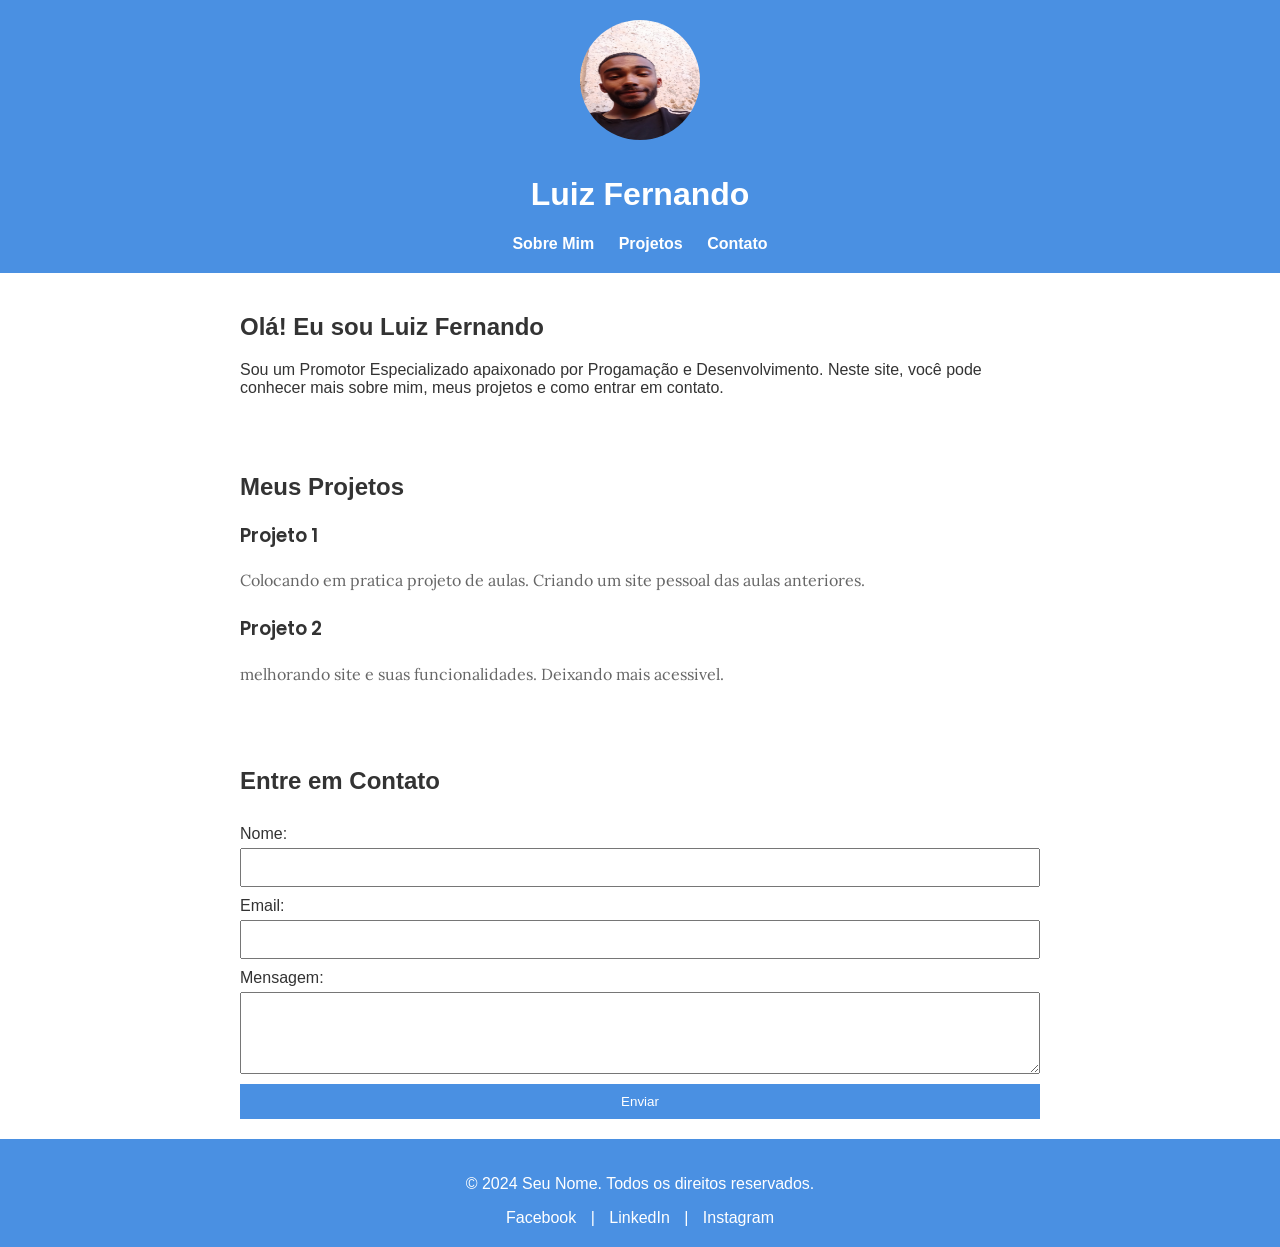
==== index.html @ 7075c880 "arquivo renomeado" ====
<!DOCTYPE html>
<html lang="pt-BR">
<head>
    <meta charset="UTF-8">
    <meta name="viewport" content="width=device-width, initial-scale=1.0">
    <title>Meu Site Pessoal</title>
    <link rel="stylesheet" href="styles.css">
    <link href="https://fonts.googleapis.com/css2?family=Poppins:wght@600&family=Lora:wght@400&display=swap" rel="stylesheet">
</head>
<body>
    <!-- Cabeçalho -->
    <header>
        <div class="header-content">
            <img src="perfil.jpg" alt="Minha Foto" class="perfil-img">
            <h1>Luiz Fernando</h1>
            <nav>
                <ul>
                    <li><a href="#intro">Sobre Mim</a></li>
                    <li><a href="#projetos">Projetos</a></li>
                    <li><a href="#contato">Contato</a></li>
                </ul>
            </nav>
        </div>
    </header>

    <!-- Seção de Introdução -->
    <section id="intro">
        <h2>Olá! Eu sou Luiz Fernando</h2>
        <p>Sou um Promotor Especializado apaixonado por Progamação e Desenvolvimento. Neste site, você pode conhecer mais sobre mim, meus projetos e como entrar em contato.</p>
    </section>

    <!-- Seção de Projetos -->
    <section id="projetos">
        <h2>Meus Projetos</h2>
        <div class="projeto">
            <h3 class="titulo-projeto">Projeto 1</h3>
            <p class="descricao-projeto">Colocando em pratica projeto de aulas. Criando um site pessoal das aulas anteriores.</p>
        </div>
        <div class="projeto">
            <h3 class="titulo-projeto">Projeto 2</h3>
            <p class="descricao-projeto">melhorando site e suas funcionalidades. Deixando mais acessivel.</p>
        </div>

    </section>

    <!-- Seção de Contato -->
    <section id="contato">
        <h2>Entre em Contato</h2>
        <form action="enviar-contato.php" method="post">
            <label for="nome">Nome:</label>
            <input type="text" id="nome" name="nome" required>

            <label for="email">Email:</label>
            <input type="email" id="email" name="email" required>

            <label for="mensagem">Mensagem:</label>
            <textarea id="mensagem" name="mensagem" rows="4" required></textarea>

            <button type="submit">Enviar</button>
        </form>
    </section>


    <footer>
        <p>&copy; 2024 Seu Nome. Todos os direitos reservados.</p>
        <div class="social-media">
            <a href="#">Facebook</a> | <a href="#">LinkedIn</a> | <a href="#">Instagram</a>
        </div>
    </footer>
</body>
</html>
---- styles.css ----
body {
    font-family: 'Roboto', sans-serif;
    margin: 0;
    padding: 0;
    color: #333;
}

header {
    background-color: #4a90e2;
    color: #fff;
    padding: 20px;
    text-align: center;
    position: relative;
}

.header-content {
    display: flex;
    flex-direction: column;
    align-items: center;
}

.perfil-img {
    border-radius: 50%;
    width: 120px;
    height: 120px;
    margin-bottom: 15px;
}

nav ul {
    list-style: none;
    padding: 0;
    margin: 0;
}

nav ul li {
    display: inline;
    margin: 0 10px;
}

nav a {
    color: #fff;
    text-decoration: none;
    font-weight: bold;
}

section {
    padding: 20px;
    margin: 0 auto;
    max-width: 800px;
}

.projeto {
    margin-bottom: 20px;
}

.titulo-projeto {
    font-family: 'Poppins', sans-serif;
    font-weight: 600;
    color: #333;
}

.descricao-projeto {
    font-family: 'Lora', serif;
    color: #666;
    font-size: 1rem;
    line-height: 1.6;
}

form {
    display: flex;
    flex-direction: column;
}

form label {
    margin-top: 10px;
}

form input, form textarea {
    padding: 10px;
    margin-top: 5px;
}

form button {
    margin-top: 10px;
    padding: 10px;
    background-color: #4a90e2;
    color: #fff;
    border: none;
    cursor: pointer;
}

footer {
    background-color: #4a90e2;
    color: #fff;
    text-align: center;
    padding: 20px;
}

.social-media a {
    color: #fff;
    text-decoration: none;
    margin: 0 10px;
}
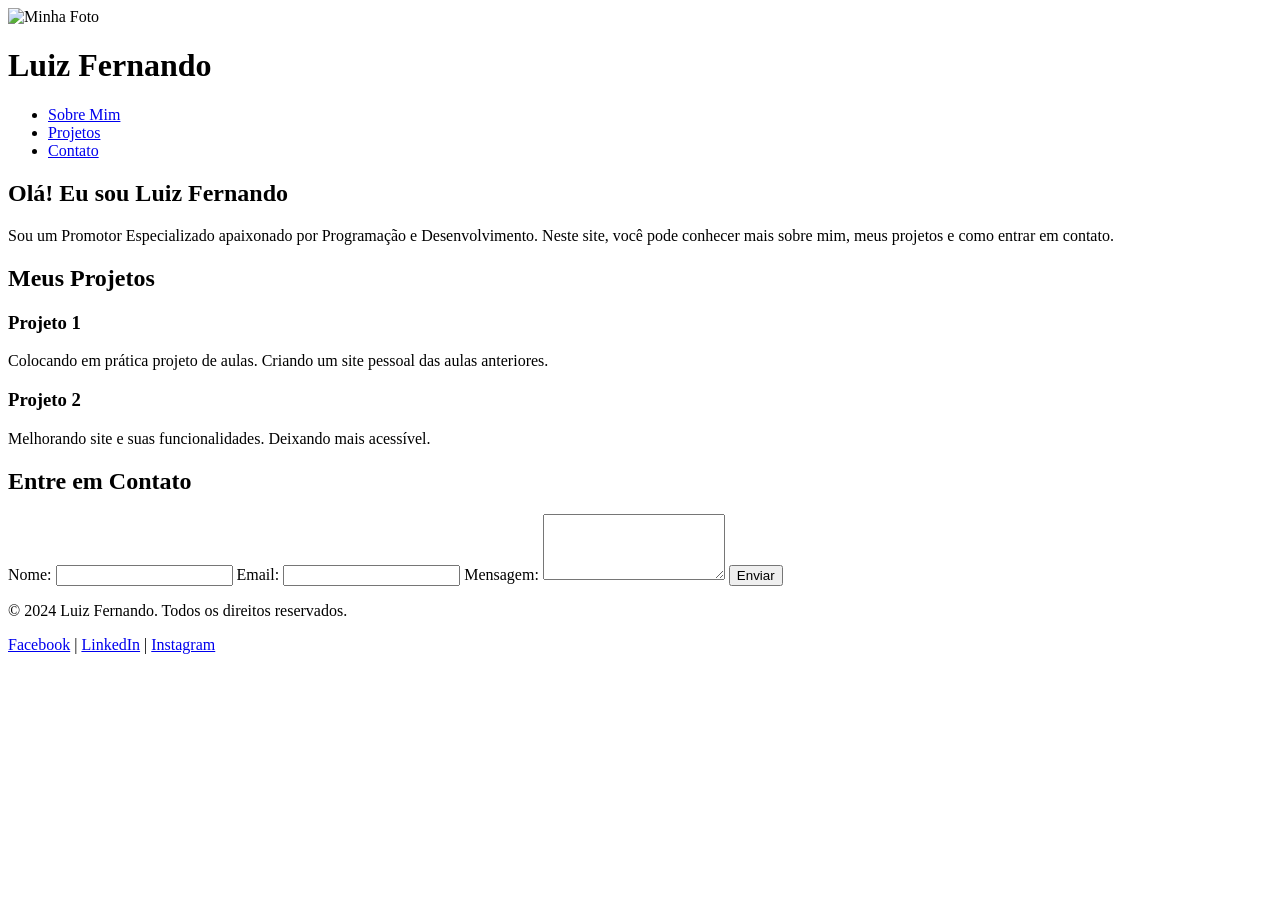
==== commit 94912996: "Rename informação pessoal.html to index.html" ====
--- a/index.html
+++ b/index.html
@@ -4,14 +4,14 @@
     <meta charset="UTF-8">
     <meta name="viewport" content="width=device-width, initial-scale=1.0">
     <title>Meu Site Pessoal</title>
-    <link rel="stylesheet" href="styles.css">
+    <link rel="stylesheet" href="/styles/styles.css">
     <link href="https://fonts.googleapis.com/css2?family=Poppins:wght@600&family=Lora:wght@400&display=swap" rel="stylesheet">
 </head>
 <body>
     <!-- Cabeçalho -->
     <header>
         <div class="header-content">
-            <img src="perfil.jpg" alt="Minha Foto" class="perfil-img">
+            <img src="/images/perfil.jpg" alt="Minha Foto" class="perfil-img">
             <h1>Luiz Fernando</h1>
             <nav>
                 <ul>
@@ -26,7 +26,7 @@
     <!-- Seção de Introdução -->
     <section id="intro">
         <h2>Olá! Eu sou Luiz Fernando</h2>
-        <p>Sou um Promotor Especializado apaixonado por Progamação e Desenvolvimento. Neste site, você pode conhecer mais sobre mim, meus projetos e como entrar em contato.</p>
+        <p>Sou um Promotor Especializado apaixonado por Programação e Desenvolvimento. Neste site, você pode conhecer mais sobre mim, meus projetos e como entrar em contato.</p>
     </section>
 
     <!-- Seção de Projetos -->
@@ -34,13 +34,12 @@
         <h2>Meus Projetos</h2>
         <div class="projeto">
             <h3 class="titulo-projeto">Projeto 1</h3>
-            <p class="descricao-projeto">Colocando em pratica projeto de aulas. Criando um site pessoal das aulas anteriores.</p>
+            <p class="descricao-projeto">Colocando em prática projeto de aulas. Criando um site pessoal das aulas anteriores.</p>
         </div>
         <div class="projeto">
             <h3 class="titulo-projeto">Projeto 2</h3>
-            <p class="descricao-projeto">melhorando site e suas funcionalidades. Deixando mais acessivel.</p>
+            <p class="descricao-projeto">Melhorando site e suas funcionalidades. Deixando mais acessível.</p>
         </div>
-
     </section>
 
     <!-- Seção de Contato -->
@@ -60,9 +59,8 @@
         </form>
     </section>
 
-
     <footer>
-        <p>&copy; 2024 Seu Nome. Todos os direitos reservados.</p>
+        <p>&copy; 2024 Luiz Fernando. Todos os direitos reservados.</p>
         <div class="social-media">
             <a href="#">Facebook</a> | <a href="#">LinkedIn</a> | <a href="#">Instagram</a>
         </div>
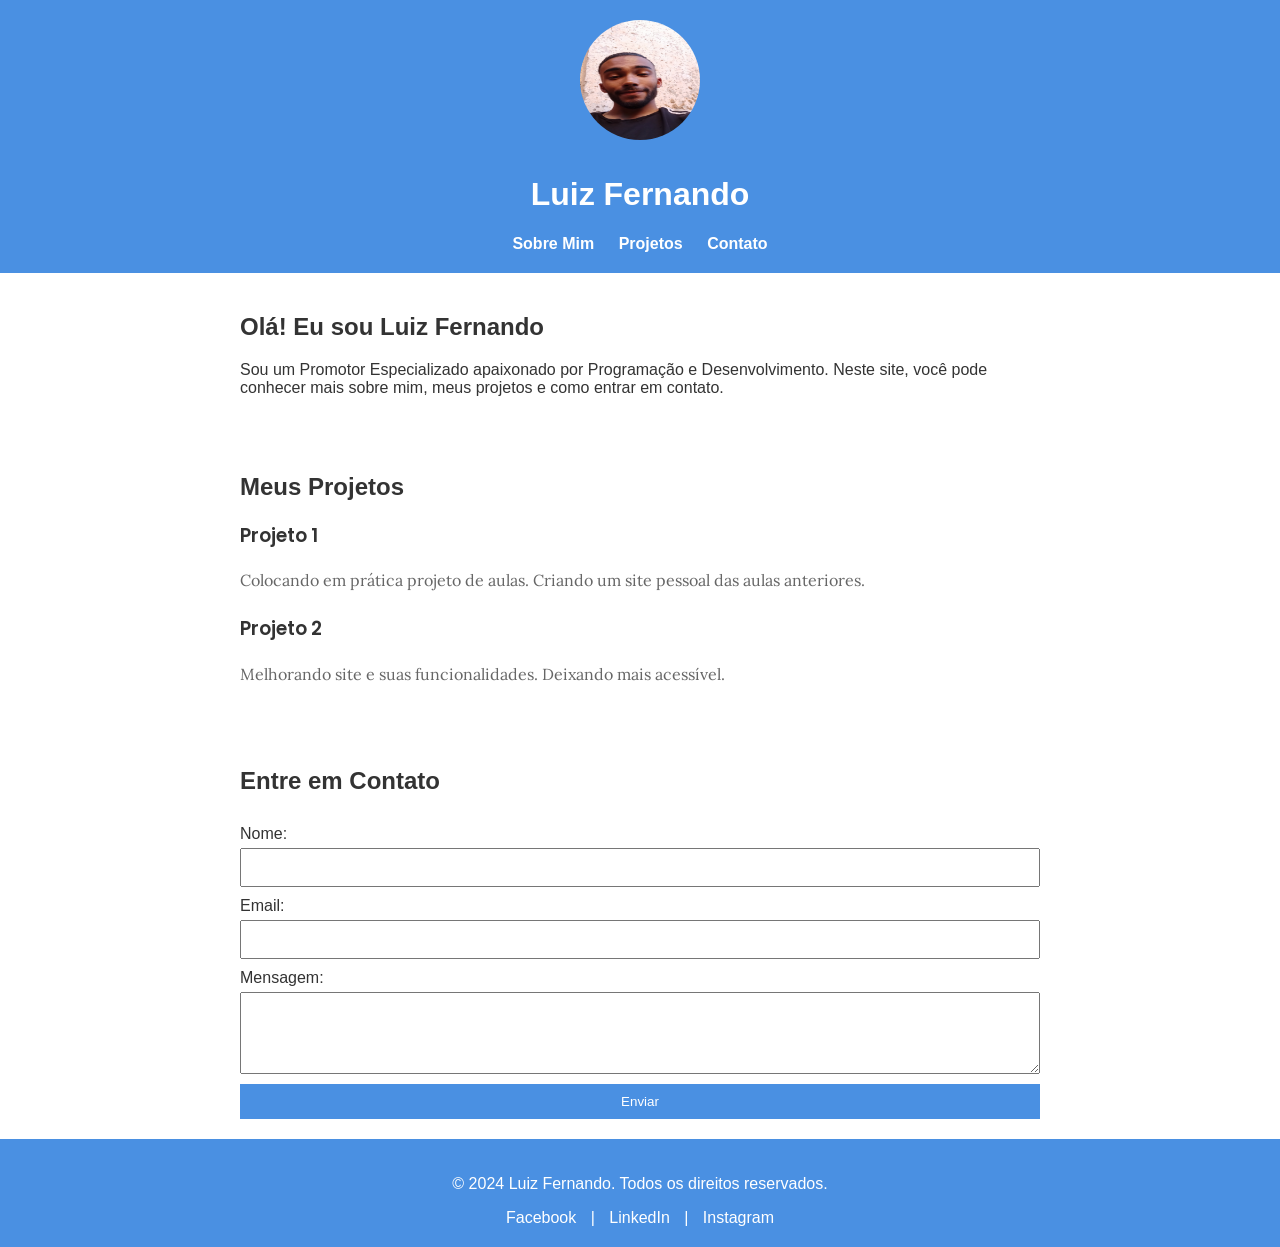
==== commit 7a4ecbfa: "Merge branch 'main' of https://github.com/LuizFys/Site-Pessoal" ====
--- a/index.html
+++ b/index.html
@@ -11,7 +11,7 @@
     <!-- Cabeçalho -->
     <header>
         <div class="header-content">
-            <img src="/images/perfil.jpg" alt="Minha Foto" class="perfil-img">
+            <img src="/perfil.jpg" alt="Minha Foto" class="perfil-img">
             <h1>Luiz Fernando</h1>
             <nav>
                 <ul>
--- a/styles/styles.css
+++ b/styles/styles.css
@@ -0,0 +1,103 @@
+body {
+    font-family: 'Roboto', sans-serif;
+    margin: 0;
+    padding: 0;
+    color: #333;
+}
+
+header {
+    background-color: #4a90e2;
+    color: #fff;
+    padding: 20px;
+    text-align: center;
+    position: relative;
+}
+
+.header-content {
+    display: flex;
+    flex-direction: column;
+    align-items: center;
+}
+
+.perfil-img {
+    border-radius: 50%;
+    width: 120px;
+    height: 120px;
+    margin-bottom: 15px;
+}
+
+nav ul {
+    list-style: none;
+    padding: 0;
+    margin: 0;
+}
+
+nav ul li {
+    display: inline;
+    margin: 0 10px;
+}
+
+nav a {
+    color: #fff;
+    text-decoration: none;
+    font-weight: bold;
+}
+
+section {
+    padding: 20px;
+    margin: 0 auto;
+    max-width: 800px;
+}
+
+.projeto {
+    margin-bottom: 20px;
+}
+
+.titulo-projeto {
+    font-family: 'Poppins', sans-serif;
+    font-weight: 600;
+    color: #333;
+}
+
+.descricao-projeto {
+    font-family: 'Lora', serif;
+    color: #666;
+    font-size: 1rem;
+    line-height: 1.6;
+}
+
+form {
+    display: flex;
+    flex-direction: column;
+}
+
+form label {
+    margin-top: 10px;
+}
+
+form input, form textarea {
+    padding: 10px;
+    margin-top: 5px;
+}
+
+form button {
+    margin-top: 10px;
+    padding: 10px;
+    background-color: #4a90e2;
+    color: #fff;
+    border: none;
+    cursor: pointer;
+}
+
+footer {
+    background-color: #4a90e2;
+    color: #fff;
+    text-align: center;
+    padding: 20px;
+}
+
+.social-media a {
+    color: #fff;
+    text-decoration: none;
+    margin: 0 10px;
+}
